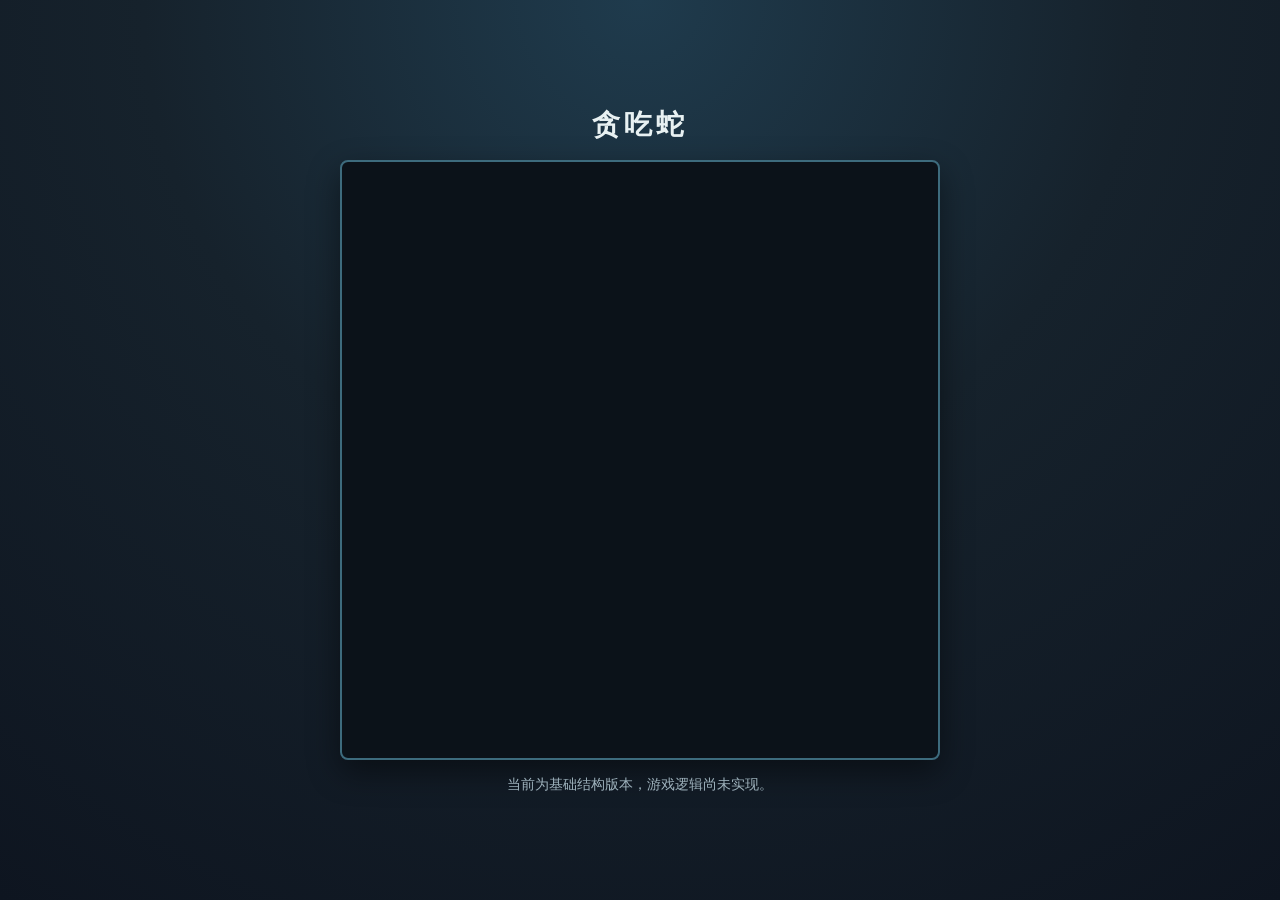
==== game/snake/index.html @ ef92a365 "添加贪吃蛇游戏基础结构" ====
<!DOCTYPE html>
<html lang="zh-CN">
<head>
  <meta charset="UTF-8">
  <meta name="viewport" content="width=device-width, initial-scale=1.0">
  <title>贪吃蛇</title>
  <link rel="stylesheet" href="style.css">
</head>
<body>
  <main class="game-wrapper">
    <h1 class="game-title">贪吃蛇</h1>
    <canvas id="game-canvas" width="600" height="600">
      你的浏览器不支持 Canvas，请更换现代浏览器后再试。
    </canvas>
    <p class="game-tip">当前为基础结构版本，游戏逻辑尚未实现。</p>
  </main>

  <script src="game.js" defer></script>
</body>
</html>
---- game/snake/style.css ----
/* ===== 基础重置 ===== */
* {
  margin: 0;
  padding: 0;
  box-sizing: border-box;
}

/* ===== 页面整体布局 ===== */
body {
  min-height: 100vh;
  display: flex;
  align-items: center;
  justify-content: center;
  padding: 24px;
  font-family: "Segoe UI", "Microsoft YaHei", Arial, sans-serif;
  color: #e8f1f2;
  background: radial-gradient(circle at 50% 0%, #1f3b4d 0%, #16222c 45%, #0e1520 100%);
}

/* ===== 游戏容器 ===== */
.game-wrapper {
  display: flex;
  flex-direction: column;
  align-items: center;
  gap: 16px;
}

.game-title {
  font-size: 28px;
  font-weight: 600;
  letter-spacing: 4px;
}

/* ===== Canvas 居中显示 ===== */
#game-canvas {
  display: block;
  margin: 0 auto;
  width: 100%;
  max-width: 600px;
  height: auto;
  aspect-ratio: 1 / 1;
  background-color: #0b1219;
  border: 2px solid #3d6b7d;
  border-radius: 8px;
  box-shadow: 0 12px 32px rgba(0, 0, 0, 0.45);
}

.game-tip {
  font-size: 14px;
  color: #9fb3bd;
}
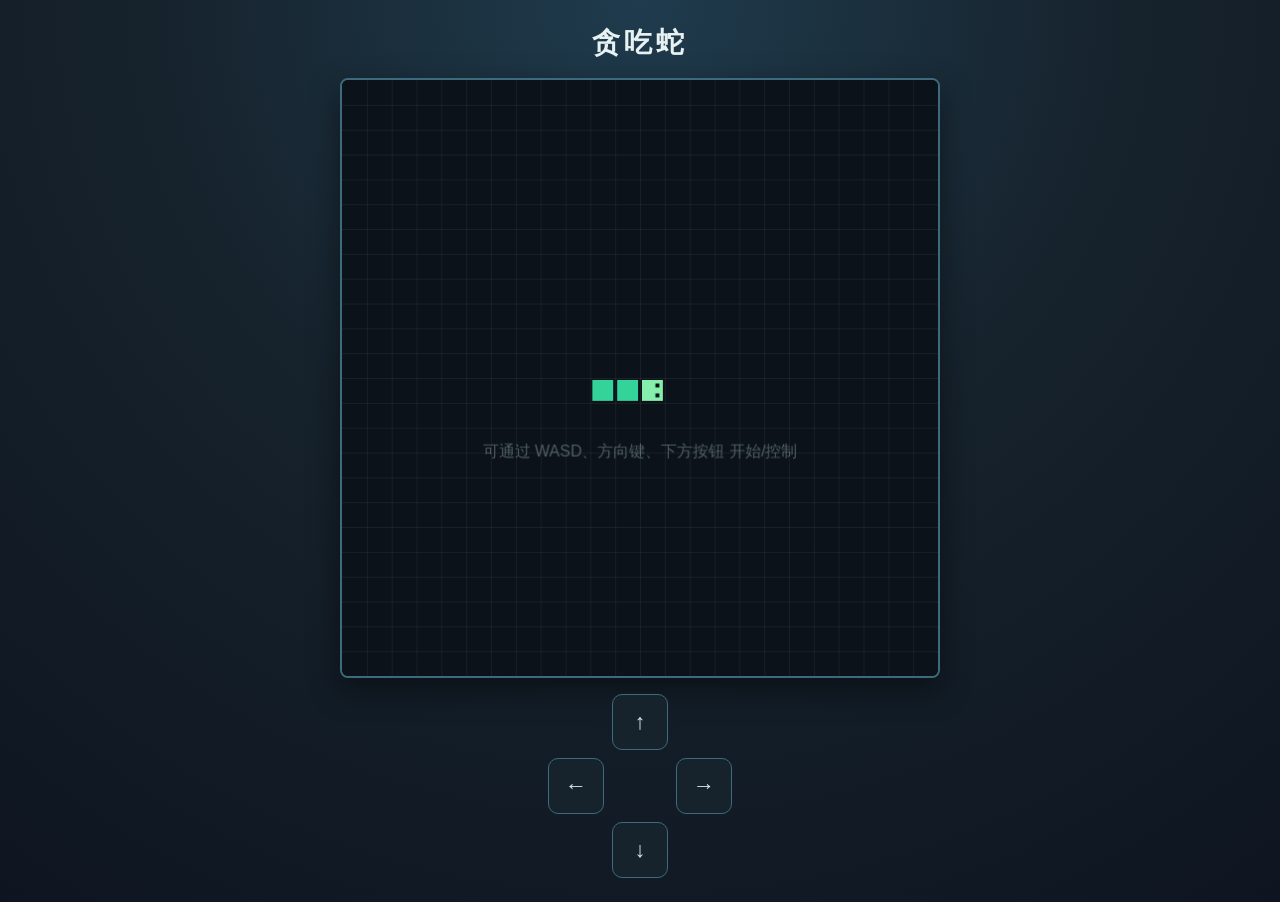
==== commit cd94e2f6: "实现贪吃蛇的移动" ====
--- a/game/snake/index.html
+++ b/game/snake/index.html
@@ -9,10 +9,17 @@
 <body>
   <main class="game-wrapper">
     <h1 class="game-title">贪吃蛇</h1>
-    <canvas id="game-canvas" width="600" height="600">
+    <canvas id="game-canvas" width="600" height="600" tabindex="0">
       你的浏览器不支持 Canvas，请更换现代浏览器后再试。
     </canvas>
-    <p class="game-tip">当前为基础结构版本，游戏逻辑尚未实现。</p>
+
+    <div class="controls" role="group" aria-label="方向控制">
+      <button type="button" class="control-btn control-btn--up" data-direction="up" aria-label="向上">↑</button>
+      <button type="button" class="control-btn control-btn--left" data-direction="left" aria-label="向左">←</button>
+      <button type="button" class="control-btn control-btn--down" data-direction="down" aria-label="向下">↓</button>
+      <button type="button" class="control-btn control-btn--right" data-direction="right" aria-label="向右">→</button>
+    </div>
+
   </main>
 
   <script src="game.js" defer></script>
--- a/game/snake/style.css
+++ b/game/snake/style.css
@@ -45,7 +45,60 @@
   box-shadow: 0 12px 32px rgba(0, 0, 0, 0.45);
 }
 
-.game-tip {
-  font-size: 14px;
-  color: #9fb3bd;
+/* ===== 屏幕方向按钮 ===== */
+.controls {
+  display: grid;
+  grid-template-areas:
+    ". up ."
+    "left . right"
+    ". down .";
+  gap: 8px;
+  justify-content: center;
 }
+
+.control-btn {
+  width: 56px;
+  height: 56px;
+  border: 1px solid #3d6b7d;
+  border-radius: 10px;
+  background-color: #16222c;
+  color: #cfe6ee;
+  font-family: inherit;
+  font-size: 22px;
+  line-height: 1;
+  cursor: pointer;
+  user-select: none;
+  -webkit-user-select: none;
+  transition: background-color 0.15s ease, border-color 0.15s ease, transform 0.05s ease;
+}
+
+.control-btn:hover {
+  background-color: #1f3b4d;
+  border-color: #4f8497;
+}
+
+.control-btn:active {
+  background-color: #2a4d60;
+  transform: translateY(1px);
+}
+
+.control-btn:focus-visible {
+  outline: 2px solid #86efac;
+  outline-offset: 2px;
+}
+
+.control-btn--up {
+  grid-area: up;
+}
+
+.control-btn--left {
+  grid-area: left;
+}
+
+.control-btn--down {
+  grid-area: down;
+}
+
+.control-btn--right {
+  grid-area: right;
+}
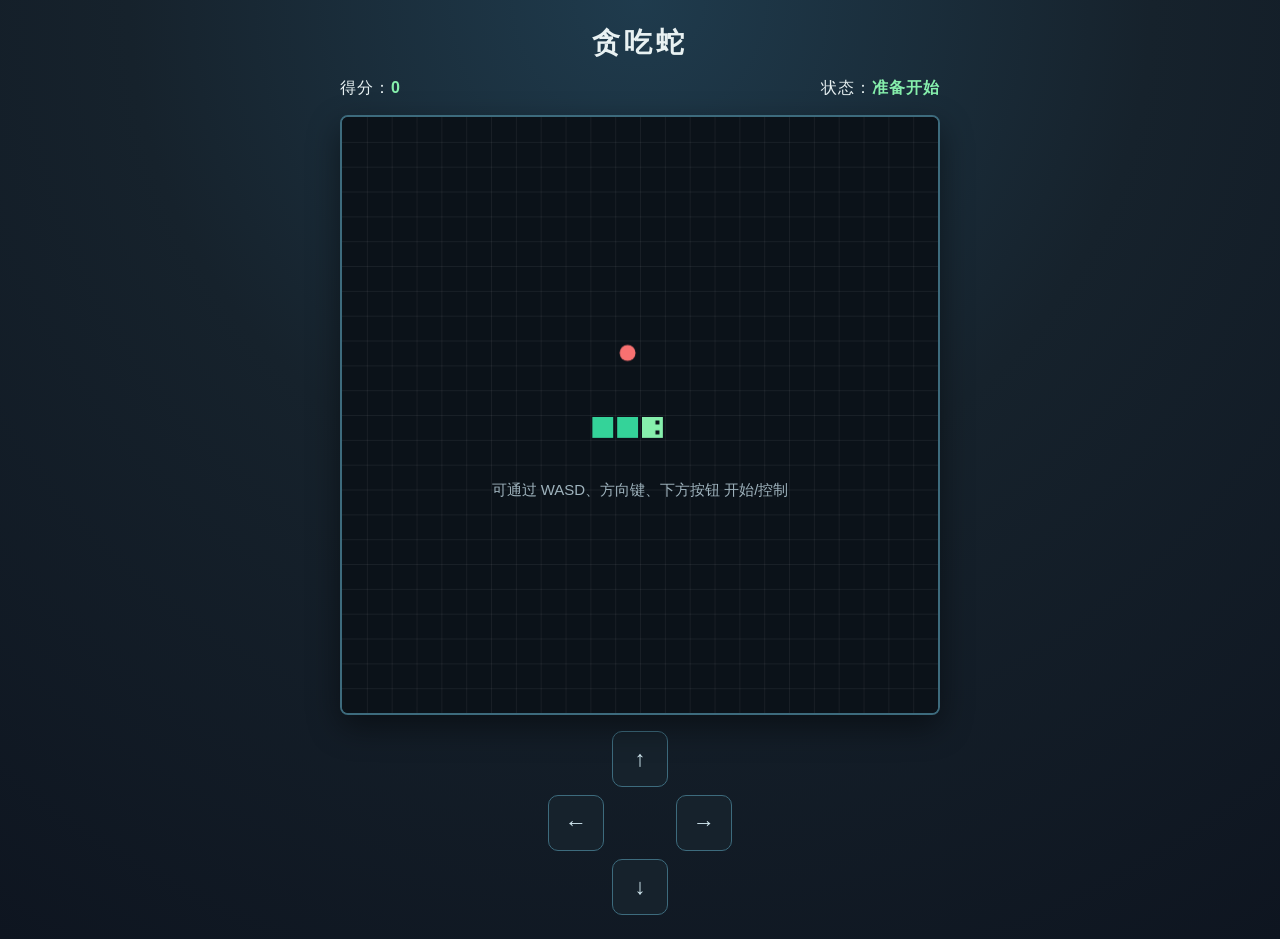
==== commit 9bd7a65c: "完成食物与得分系统的实现" ====
--- a/game/snake/index.html
+++ b/game/snake/index.html
@@ -9,9 +9,18 @@
 <body>
   <main class="game-wrapper">
     <h1 class="game-title">贪吃蛇</h1>
-    <canvas id="game-canvas" width="600" height="600" tabindex="0">
-      你的浏览器不支持 Canvas，请更换现代浏览器后再试。
-    </canvas>
+
+    <div class="hud">
+      <span class="hud-item">得分：<span class="hud-value" id="score-value">0</span></span>
+      <span class="hud-item">状态：<span class="hud-value" id="status-value">准备开始</span></span>
+    </div>
+
+    <div class="canvas-stage">
+      <canvas id="game-canvas" width="600" height="600" tabindex="0">
+        你的浏览器不支持 Canvas，请更换现代浏览器后再试。
+      </canvas>
+      <p class="game-hint" id="game-hint">可通过 WASD、方向键、下方按钮 开始/控制</p>
+    </div>
 
     <div class="controls" role="group" aria-label="方向控制">
       <button type="button" class="control-btn control-btn--up" data-direction="up" aria-label="向上">↑</button>
--- a/game/snake/style.css
+++ b/game/snake/style.css
@@ -19,6 +19,8 @@
 
 /* ===== 游戏容器 ===== */
 .game-wrapper {
+  width: 100%;
+  max-width: 600px;
   display: flex;
   flex-direction: column;
   align-items: center;
@@ -31,18 +33,66 @@
   letter-spacing: 4px;
 }
 
-/* ===== Canvas 居中显示 ===== */
+/* ===== 分数与状态（HTML UI） ===== */
+.hud {
+  width: 100%;
+  max-width: 600px;
+  display: flex;
+  align-items: center;
+  justify-content: space-between;
+  font-size: 16px;
+  letter-spacing: 1px;
+}
+
+.hud-value {
+  font-weight: 600;
+  color: #86efac;
+}
+
+/* ===== Canvas 与其上的 HTML 覆盖层 ===== */
+.canvas-stage {
+  position: relative;
+  width: 100%;
+  max-width: 600px;
+}
+
 #game-canvas {
   display: block;
-  margin: 0 auto;
   width: 100%;
-  max-width: 600px;
   height: auto;
   aspect-ratio: 1 / 1;
   background-color: #0b1219;
   border: 2px solid #3d6b7d;
   border-radius: 8px;
   box-shadow: 0 12px 32px rgba(0, 0, 0, 0.45);
+}
+
+/* ===== 操作提示（覆盖在 Canvas 内蛇的下方） ===== */
+.game-hint {
+  position: absolute;
+  left: 50%;
+  top: 62.5%;
+  transform: translate(-50%, -50%);
+  font-size: 15px;
+  color: #9fb3bd;
+  white-space: nowrap;
+  pointer-events: none;
+  animation: hint-pulse 1.6s ease-in-out infinite;
+}
+
+.game-hint.is-hidden {
+  display: none;
+}
+
+@keyframes hint-pulse {
+  0%,
+  100% {
+    opacity: 0.2;
+  }
+
+  50% {
+    opacity: 1;
+  }
 }
 
 /* ===== 屏幕方向按钮 ===== */
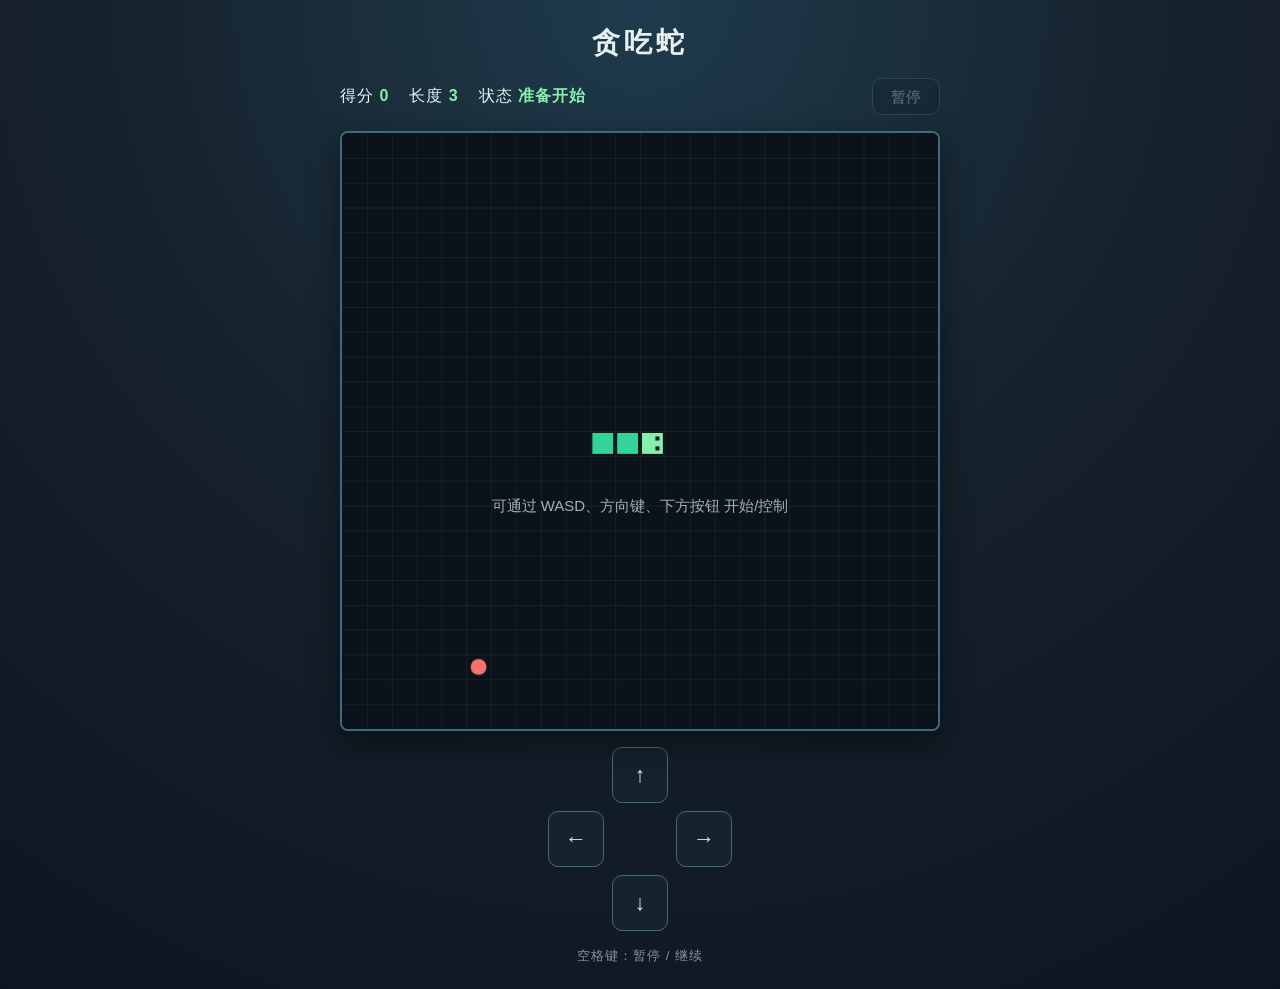
==== commit 13a35d28: "完善贪吃蛇游戏功能" ====
--- a/game/snake/index.html
+++ b/game/snake/index.html
@@ -11,8 +11,12 @@
     <h1 class="game-title">贪吃蛇</h1>
 
     <div class="hud">
-      <span class="hud-item">得分：<span class="hud-value" id="score-value">0</span></span>
-      <span class="hud-item">状态：<span class="hud-value" id="status-value">准备开始</span></span>
+      <div class="hud-stats">
+        <span class="hud-item">得分 <span class="hud-value" id="score-value">0</span></span>
+        <span class="hud-item">长度 <span class="hud-value" id="length-value">3</span></span>
+        <span class="hud-item">状态 <span class="hud-value" id="status-value">准备开始</span></span>
+      </div>
+      <button type="button" class="ui-btn ui-btn--ghost" id="pause-btn" disabled>暂停</button>
     </div>
 
     <div class="canvas-stage">
@@ -20,6 +24,27 @@
         你的浏览器不支持 Canvas，请更换现代浏览器后再试。
       </canvas>
       <p class="game-hint" id="game-hint">可通过 WASD、方向键、下方按钮 开始/控制</p>
+
+      <div class="overlay" id="pause-overlay" hidden>
+        <div class="overlay-card">
+          <h2 class="overlay-title">已暂停</h2>
+          <p class="overlay-text">点击按钮或者移动以继续游戏</p>
+          <div class="overlay-actions">
+            <button type="button" class="ui-btn ui-btn--primary" id="resume-btn">继续游戏</button>
+            <button type="button" class="ui-btn ui-btn--ghost" id="pause-restart-btn">重新开始</button>
+          </div>
+        </div>
+      </div>
+
+      <div class="overlay" id="gameover-overlay" hidden>
+        <div class="overlay-card">
+          <h2 class="overlay-title">游戏结束</h2>
+          <p class="overlay-text">最终分数：<span class="overlay-score" id="final-score-value">0</span></p>
+          <div class="overlay-actions">
+            <button type="button" class="ui-btn ui-btn--primary" id="gameover-restart-btn">重新开始</button>
+          </div>
+        </div>
+      </div>
     </div>
 
     <div class="controls" role="group" aria-label="方向控制">
@@ -29,6 +54,8 @@
       <button type="button" class="control-btn control-btn--right" data-direction="right" aria-label="向右">→</button>
     </div>
 
+    <p class="controls-tip">空格键：暂停 / 继续</p>
+
   </main>
 
   <script src="game.js" defer></script>
--- a/game/snake/style.css
+++ b/game/snake/style.css
@@ -40,6 +40,15 @@
   display: flex;
   align-items: center;
   justify-content: space-between;
+  gap: 12px;
+  flex-wrap: wrap;
+}
+
+.hud-stats {
+  display: flex;
+  align-items: center;
+  gap: 20px;
+  flex-wrap: wrap;
   font-size: 16px;
   letter-spacing: 1px;
 }
@@ -93,6 +102,113 @@
   50% {
     opacity: 1;
   }
+}
+
+/* ===== 暂停 / 结束遮罩卡片 ===== */
+.overlay {
+  position: absolute;
+  inset: 0;
+  display: flex;
+  align-items: center;
+  justify-content: center;
+  padding: 16px;
+  border-radius: 8px;
+  background-color: rgba(6, 12, 18, 0.72);
+}
+
+.overlay[hidden] {
+  display: none;
+}
+
+.overlay-card {
+  width: 100%;
+  max-width: 320px;
+  padding: 24px 22px;
+  text-align: center;
+  border: 1px solid #3d6b7d;
+  border-radius: 16px;
+  background: linear-gradient(180deg, #1a2a35 0%, #101a24 100%);
+  box-shadow: 0 18px 40px rgba(0, 0, 0, 0.55);
+}
+
+.overlay-title {
+  font-size: 22px;
+  font-weight: 600;
+  letter-spacing: 3px;
+}
+
+.overlay-text {
+  margin-top: 10px;
+  font-size: 14px;
+  line-height: 1.7;
+  color: #9fb3bd;
+}
+
+.overlay-score {
+  font-size: 22px;
+  font-weight: 700;
+  color: #86efac;
+}
+
+.overlay-actions {
+  display: flex;
+  justify-content: center;
+  gap: 10px;
+  flex-wrap: wrap;
+  margin-top: 20px;
+}
+
+/* ===== 通用按钮 ===== */
+.ui-btn {
+  padding: 10px 18px;
+  font-family: inherit;
+  font-size: 15px;
+  line-height: 1;
+  color: #cfe6ee;
+  border: 1px solid #3d6b7d;
+  border-radius: 10px;
+  background-color: #16222c;
+  cursor: pointer;
+  user-select: none;
+  -webkit-user-select: none;
+  transition: background-color 0.15s ease, border-color 0.15s ease,
+    color 0.15s ease, transform 0.05s ease, box-shadow 0.15s ease;
+}
+
+.ui-btn:hover:not(:disabled) {
+  background-color: #1f3b4d;
+  border-color: #4f8497;
+}
+
+.ui-btn:active:not(:disabled) {
+  transform: translateY(1px);
+}
+
+.ui-btn:focus-visible {
+  outline: 2px solid #86efac;
+  outline-offset: 2px;
+}
+
+.ui-btn:disabled {
+  opacity: 0.4;
+  cursor: not-allowed;
+}
+
+.ui-btn--primary {
+  font-weight: 600;
+  color: #06281d;
+  border-color: #34d399;
+  background-color: #34d399;
+  box-shadow: 0 6px 16px rgba(52, 211, 153, 0.25);
+}
+
+.ui-btn--primary:hover:not(:disabled) {
+  background-color: #6ee7b7;
+  border-color: #6ee7b7;
+}
+
+.ui-btn--ghost {
+  background-color: rgba(22, 34, 44, 0.9);
 }
 
 /* ===== 屏幕方向按钮 ===== */
@@ -137,6 +253,22 @@
   outline-offset: 2px;
 }
 
+.control-btn:disabled {
+  opacity: 0.4;
+  cursor: not-allowed;
+}
+
+.control-btn:disabled:hover {
+  background-color: #16222c;
+  border-color: #3d6b7d;
+}
+
+.controls-tip {
+  font-size: 13px;
+  letter-spacing: 1px;
+  color: #7f939d;
+}
+
 .control-btn--up {
   grid-area: up;
 }
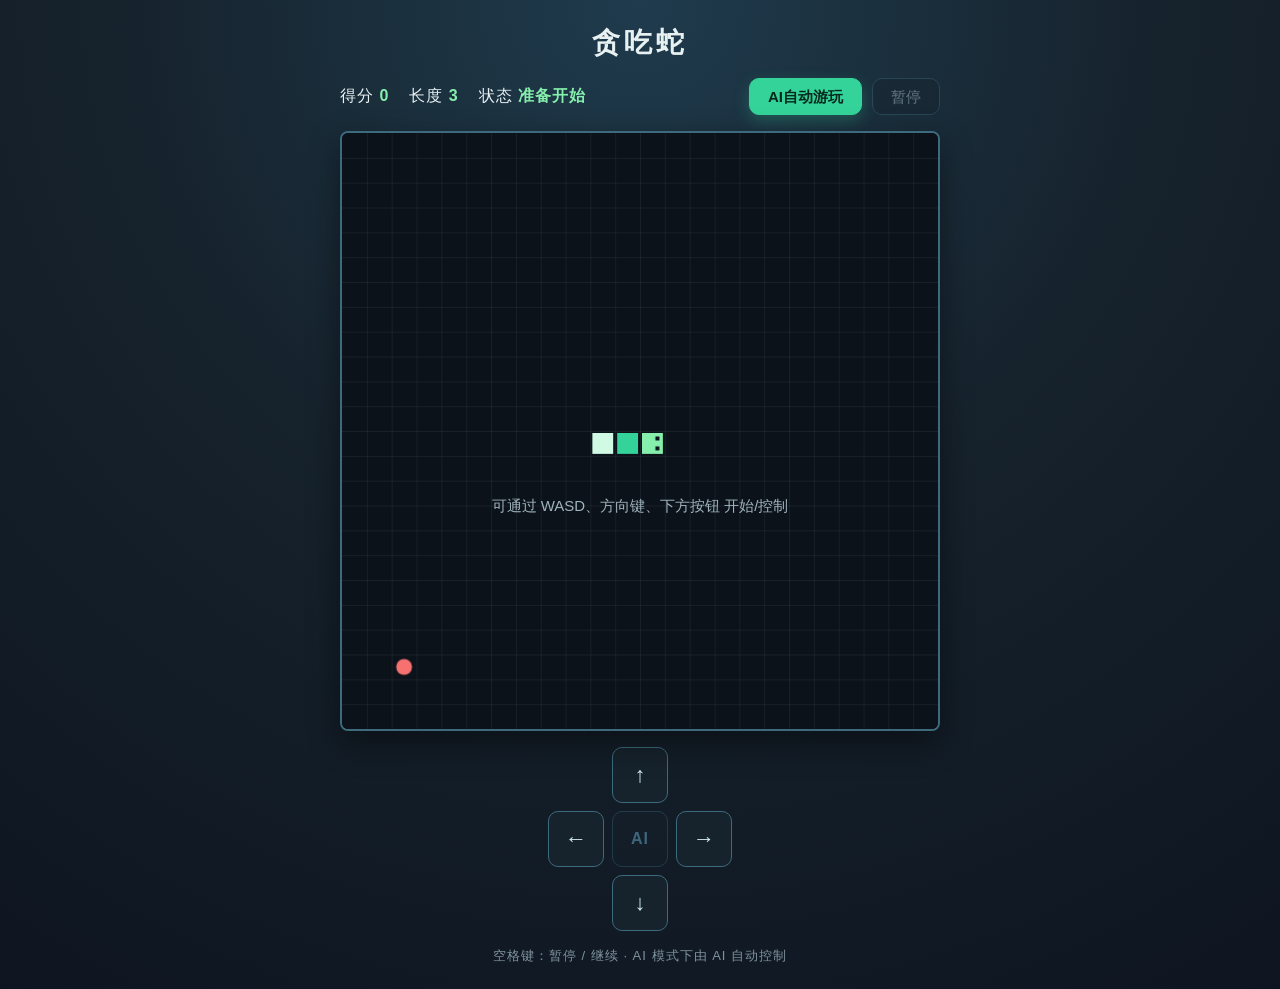
==== commit 036aa674: "实现贪吃蛇AI自动游玩并完善游戏体验" ====
--- a/game/snake/index.html
+++ b/game/snake/index.html
@@ -16,7 +16,26 @@
         <span class="hud-item">长度 <span class="hud-value" id="length-value">3</span></span>
         <span class="hud-item">状态 <span class="hud-value" id="status-value">准备开始</span></span>
       </div>
-      <button type="button" class="ui-btn ui-btn--ghost" id="pause-btn" disabled>暂停</button>
+      <div class="hud-actions">
+        <span class="ai-progress" id="ai-progress" hidden>AI 进度 0 / 15</span>
+        <div class="speed-control" id="speed-control" hidden>
+          <button type="button" class="ui-btn ui-btn--ghost" id="speed-btn" aria-pressed="false" aria-haspopup="true">加速 x1</button>
+          <div class="speed-popover" id="speed-popover">
+            <div class="speed-bubble" id="speed-bubble" role="group" aria-label="加速倍率">
+              <span class="speed-bubble-title">加速倍率</span>
+              <input type="range" class="speed-range" id="speed-range" min="1" max="10" step="1" value="1" aria-label="AI 加速倍率">
+              <div class="speed-range-ticks" aria-hidden="true">
+                <span class="speed-tick speed-tick--start">1</span>
+                <span class="speed-tick speed-tick--mid">5</span>
+                <span class="speed-tick speed-tick--end">10</span>
+              </div>
+              <span class="speed-bubble-value" id="speed-value">1x</span>
+            </div>
+          </div>
+        </div>
+        <button type="button" class="ui-btn ui-btn--primary" id="ai-start-btn">AI自动游玩</button>
+        <button type="button" class="ui-btn ui-btn--ghost" id="pause-btn" disabled>暂停</button>
+      </div>
     </div>
 
     <div class="canvas-stage">
@@ -45,19 +64,42 @@
           </div>
         </div>
       </div>
+
+      <div class="overlay" id="aiwin-overlay" hidden>
+        <div class="overlay-card">
+          <h2 class="overlay-title">AI 挑战成功</h2>
+          <p class="overlay-text">最终分数：<span class="overlay-score" id="aiwin-score">0</span></p>
+          <div class="overlay-actions">
+            <button type="button" class="ui-btn ui-btn--primary" id="ai-continue-btn">继续挑战</button>
+            <button type="button" class="ui-btn ui-btn--ghost" id="aiwin-restart-btn">重新开始</button>
+          </div>
+        </div>
+      </div>
+
+      <div class="overlay" id="aifail-overlay" hidden>
+        <div class="overlay-card">
+          <h2 class="overlay-title">AI 挑战失败</h2>
+          <p class="overlay-text">最终分数：<span class="overlay-score" id="aifail-score">0</span></p>
+          <div class="overlay-actions">
+            <button type="button" class="ui-btn ui-btn--primary" id="aifail-restart-btn">重新开始</button>
+          </div>
+        </div>
+      </div>
     </div>
 
     <div class="controls" role="group" aria-label="方向控制">
       <button type="button" class="control-btn control-btn--up" data-direction="up" aria-label="向上">↑</button>
       <button type="button" class="control-btn control-btn--left" data-direction="left" aria-label="向左">←</button>
+      <button type="button" class="control-btn control-btn--ai" id="ai-toggle-btn" aria-pressed="false" disabled>AI</button>
       <button type="button" class="control-btn control-btn--down" data-direction="down" aria-label="向下">↓</button>
       <button type="button" class="control-btn control-btn--right" data-direction="right" aria-label="向右">→</button>
     </div>
 
-    <p class="controls-tip">空格键：暂停 / 继续</p>
+    <p class="controls-tip">空格键：暂停 / 继续 · AI 模式下由 AI 自动控制</p>
 
   </main>
 
+  <script src="ai.js" defer></script>
   <script src="game.js" defer></script>
 </body>
 </html>
--- a/game/snake/style.css
+++ b/game/snake/style.css
@@ -51,6 +51,137 @@
   flex-wrap: wrap;
   font-size: 16px;
   letter-spacing: 1px;
+}
+
+.hud-actions {
+  display: flex;
+  align-items: center;
+  gap: 10px;
+  flex-wrap: wrap;
+}
+
+.ai-progress {
+  font-size: 14px;
+  letter-spacing: 1px;
+  color: #7dd3fc;
+}
+
+.ai-progress[hidden] {
+  display: none;
+}
+
+/* ===== AI 加速模式（按钮 + 悬停气泡） ===== */
+.speed-control {
+  position: relative;
+  display: inline-flex;
+}
+
+.speed-control[hidden] {
+  display: none;
+}
+
+/* 悬停桥接层：padding 覆盖按钮与气泡之间的空隙，
+   鼠标从按钮移向气泡时不会因为“什么都不悬停”而判定移出 */
+.speed-popover {
+  position: absolute;
+  left: 50%;
+  bottom: 100%;
+  z-index: 5;
+  padding-bottom: 12px;
+  opacity: 0;
+  visibility: hidden;
+  pointer-events: none;
+  transform: translateX(-50%);
+  /* 隐藏时延迟 0.3 秒，避免快速移动鼠标时气泡来不及操作就消失 */
+  transition: opacity 0.15s ease, visibility 0s linear 0.3s;
+}
+
+.speed-control:hover .speed-popover,
+.speed-control:focus-within .speed-popover {
+  opacity: 1;
+  visibility: visible;
+  pointer-events: auto;
+  transition: opacity 0.15s ease, visibility 0s linear 0s;
+}
+
+.speed-bubble {
+  display: flex;
+  flex-direction: column;
+  gap: 8px;
+  width: 180px;
+  padding: 12px;
+  font-size: 12px;
+  border: 1px solid #3d6b7d;
+  border-radius: 12px;
+  background: linear-gradient(180deg, #1a2a35 0%, #101a24 100%);
+  box-shadow: 0 14px 30px rgba(0, 0, 0, 0.5);
+  transform: translateY(6px);
+  transition: transform 0.15s ease;
+}
+
+.speed-control:hover .speed-bubble,
+.speed-control:focus-within .speed-bubble {
+  transform: translateY(0);
+}
+
+.speed-bubble-title {
+  letter-spacing: 1px;
+  color: #7f939d;
+}
+
+.speed-bubble-value {
+  font-size: 14px;
+  font-weight: 600;
+  color: #7dd3fc;
+  text-align: right;
+}
+
+.speed-range {
+  width: 100%;
+  height: 22px;
+  accent-color: #34d399;
+  cursor: pointer;
+}
+
+/* 倍率刻度：1 / 5 / 10 按线性比例对齐滑块位置 */
+.speed-range-ticks {
+  position: relative;
+  height: 12px;
+  margin-top: -6px;
+}
+
+.speed-tick {
+  position: absolute;
+  top: 0;
+  font-size: 11px;
+  line-height: 1;
+  color: #7f939d;
+}
+
+.speed-tick--start {
+  left: 0;
+}
+
+.speed-tick--mid {
+  left: 44.44%;
+  transform: translateX(-50%);
+}
+
+.speed-tick--end {
+  right: 0;
+}
+
+#speed-btn.is-active {
+  font-weight: 600;
+  color: #06281d;
+  border-color: #34d399;
+  background-color: #34d399;
+  box-shadow: 0 6px 16px rgba(52, 211, 153, 0.25);
+}
+
+#speed-btn.is-active:hover:not(:disabled) {
+  background-color: #6ee7b7;
+  border-color: #6ee7b7;
 }
 
 .hud-value {
@@ -216,7 +347,7 @@
   display: grid;
   grid-template-areas:
     ". up ."
-    "left . right"
+    "left ai right"
     ". down .";
   gap: 8px;
   justify-content: center;
@@ -281,6 +412,38 @@
   grid-area: down;
 }
 
+.control-btn--ai {
+  grid-area: ai;
+  font-size: 16px;
+  font-weight: 600;
+  letter-spacing: 1px;
+  color: #7dd3fc;
+  border-color: #3b6d85;
+}
+
+.control-btn--ai.is-active {
+  color: #06281d;
+  border-color: #34d399;
+  background-color: #34d399;
+  box-shadow: 0 6px 16px rgba(52, 211, 153, 0.28);
+}
+
+.control-btn--ai.is-active:hover {
+  background-color: #6ee7b7;
+  border-color: #6ee7b7;
+}
+
+/* 置灰时不被高亮样式覆盖 */
+.control-btn--ai:disabled,
+.control-btn--ai.is-active:disabled {
+  opacity: 0.4;
+  color: #7dd3fc;
+  border-color: #3d6b7d;
+  background-color: #16222c;
+  box-shadow: none;
+  cursor: not-allowed;
+}
+
 .control-btn--right {
   grid-area: right;
 }
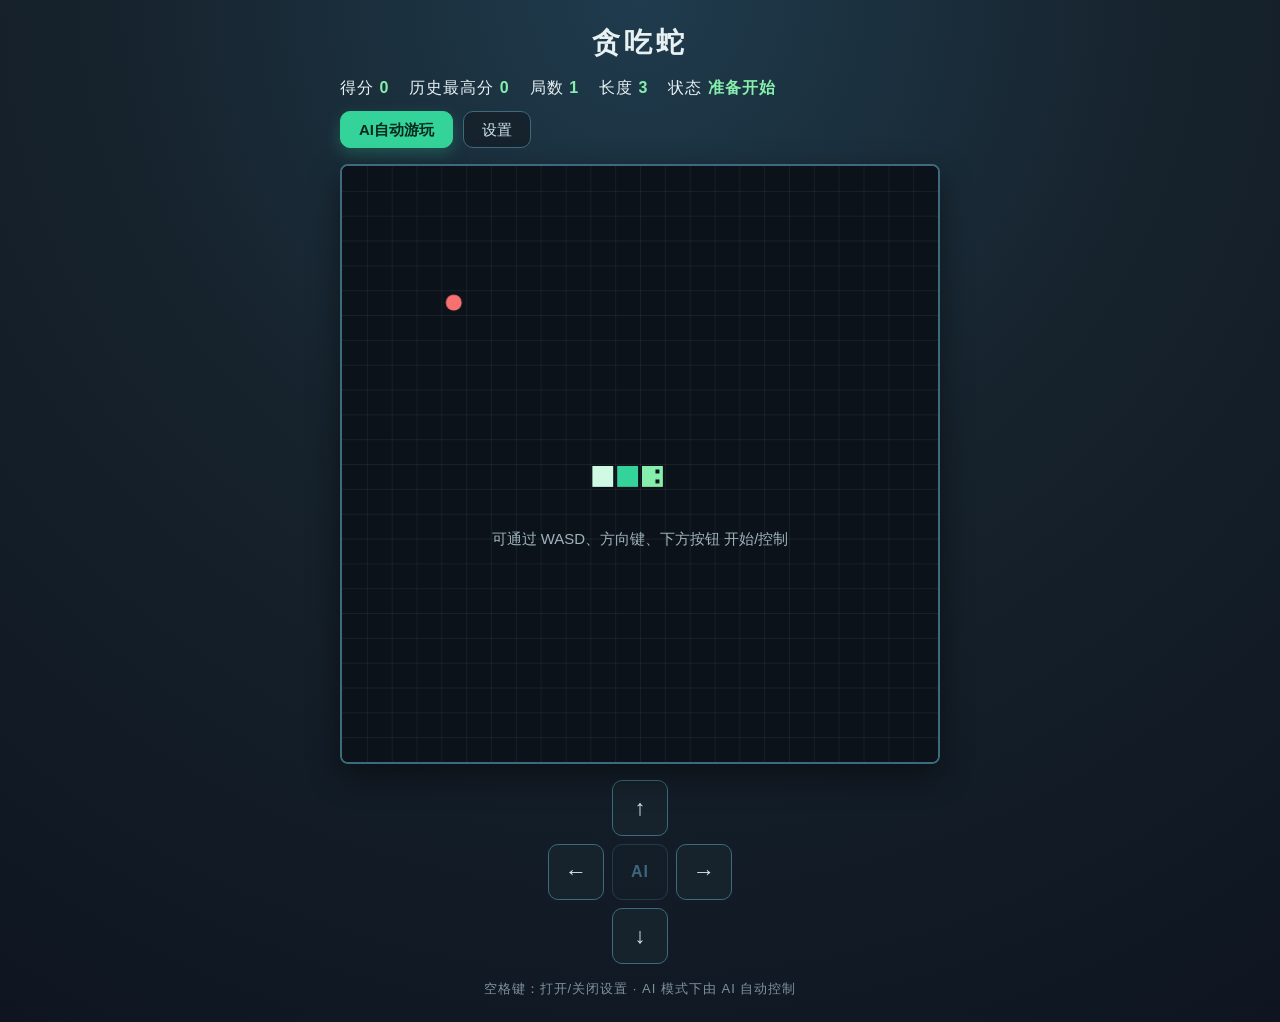
==== commit 70708ec7: "完成贪吃蛇游戏" ====
--- a/game/snake/index.html
+++ b/game/snake/index.html
@@ -3,8 +3,23 @@
 <head>
   <meta charset="UTF-8">
   <meta name="viewport" content="width=device-width, initial-scale=1.0">
+  <meta name="theme-color" content="#0b1219">
   <title>贪吃蛇</title>
   <link rel="stylesheet" href="style.css">
+  <script>
+    // 首屏防闪：在样式生效前先按 localStorage 里的主题设置 data-theme
+    (function () {
+      try {
+        var savedTheme = window.localStorage.getItem("snake.theme.v1");
+
+        if (savedTheme === "dark" || savedTheme === "light" || savedTheme === "pink") {
+          document.documentElement.setAttribute("data-theme", savedTheme);
+        }
+      } catch (error) {
+        // 读取失败时保持默认深色
+      }
+    })();
+  </script>
 </head>
 <body>
   <main class="game-wrapper">
@@ -13,28 +28,15 @@
     <div class="hud">
       <div class="hud-stats">
         <span class="hud-item">得分 <span class="hud-value" id="score-value">0</span></span>
+        <span class="hud-item">历史最高分 <span class="hud-value" id="highscore-value">0</span></span>
+        <span class="hud-item">局数 <span class="hud-value" id="round-value">1</span></span>
         <span class="hud-item">长度 <span class="hud-value" id="length-value">3</span></span>
         <span class="hud-item">状态 <span class="hud-value" id="status-value">准备开始</span></span>
       </div>
       <div class="hud-actions">
         <span class="ai-progress" id="ai-progress" hidden>AI 进度 0 / 15</span>
-        <div class="speed-control" id="speed-control" hidden>
-          <button type="button" class="ui-btn ui-btn--ghost" id="speed-btn" aria-pressed="false" aria-haspopup="true">加速 x1</button>
-          <div class="speed-popover" id="speed-popover">
-            <div class="speed-bubble" id="speed-bubble" role="group" aria-label="加速倍率">
-              <span class="speed-bubble-title">加速倍率</span>
-              <input type="range" class="speed-range" id="speed-range" min="1" max="10" step="1" value="1" aria-label="AI 加速倍率">
-              <div class="speed-range-ticks" aria-hidden="true">
-                <span class="speed-tick speed-tick--start">1</span>
-                <span class="speed-tick speed-tick--mid">5</span>
-                <span class="speed-tick speed-tick--end">10</span>
-              </div>
-              <span class="speed-bubble-value" id="speed-value">1x</span>
-            </div>
-          </div>
-        </div>
         <button type="button" class="ui-btn ui-btn--primary" id="ai-start-btn">AI自动游玩</button>
-        <button type="button" class="ui-btn ui-btn--ghost" id="pause-btn" disabled>暂停</button>
+        <button type="button" class="ui-btn ui-btn--ghost" id="settings-btn">设置</button>
       </div>
     </div>
 
@@ -43,17 +45,6 @@
         你的浏览器不支持 Canvas，请更换现代浏览器后再试。
       </canvas>
       <p class="game-hint" id="game-hint">可通过 WASD、方向键、下方按钮 开始/控制</p>
-
-      <div class="overlay" id="pause-overlay" hidden>
-        <div class="overlay-card">
-          <h2 class="overlay-title">已暂停</h2>
-          <p class="overlay-text">点击按钮或者移动以继续游戏</p>
-          <div class="overlay-actions">
-            <button type="button" class="ui-btn ui-btn--primary" id="resume-btn">继续游戏</button>
-            <button type="button" class="ui-btn ui-btn--ghost" id="pause-restart-btn">重新开始</button>
-          </div>
-        </div>
-      </div>
 
       <div class="overlay" id="gameover-overlay" hidden>
         <div class="overlay-card">
@@ -95,7 +86,119 @@
       <button type="button" class="control-btn control-btn--right" data-direction="right" aria-label="向右">→</button>
     </div>
 
-    <p class="controls-tip">空格键：暂停 / 继续 · AI 模式下由 AI 自动控制</p>
+    <p class="controls-tip">空格键：打开/关闭设置 · AI 模式下由 AI 自动控制</p>
+
+    <div class="panel" id="settings-panel" hidden>
+      <div class="panel-card">
+        <button type="button" class="panel-close" id="settings-close" aria-label="关闭设置">×</button>
+        <h2 class="panel-title">设置</h2>
+
+        <div class="panel-section panel-row">
+          <button type="button" class="ui-btn ui-btn--primary" id="settings-pause-btn" disabled>暂停</button>
+          <button type="button" class="ui-btn ui-btn--ghost" id="settings-restart-btn" disabled>重新开始</button>
+        </div>
+
+        <div class="panel-section speed-section" id="speed-section" hidden>
+          <div class="speed-row">
+            <span class="speed-label">加速模式</span>
+            <input type="checkbox" class="switch" id="speed-switch" role="switch" aria-label="加速模式开关">
+          </div>
+          <input type="range" class="speed-range" id="speed-range" min="1" max="10" step="1" value="1" aria-label="AI 加速倍率">
+          <div class="speed-range-ticks" aria-hidden="true">
+            <span class="speed-tick speed-tick--start">1</span>
+            <span class="speed-tick speed-tick--mid">5</span>
+            <span class="speed-tick speed-tick--end">10</span>
+          </div>
+          <span class="speed-value" id="speed-value">1x</span>
+        </div>
+
+        <div class="panel-section panel-row">
+          <button type="button" class="ui-btn ui-btn--ghost" id="settings-theme-btn">主题</button>
+          <button type="button" class="ui-btn ui-btn--ghost" id="settings-records-btn">多局战绩</button>
+        </div>
+      </div>
+    </div>
+
+    <div class="panel" id="records-panel" hidden>
+      <div class="panel-card panel-card--wide">
+        <button type="button" class="panel-close" id="records-close" aria-label="关闭战绩">×</button>
+        <h2 class="panel-title">多局战绩</h2>
+
+        <div class="record-best" id="best-record" hidden></div>
+        <div class="record-list" id="records-list"></div>
+
+        <div class="panel-actions">
+          <button type="button" class="ui-btn ui-btn--danger" id="records-reset-btn">重置</button>
+        </div>
+
+        <div class="confirm" id="reset-confirm" hidden>
+          <div class="confirm-card">
+            <p class="confirm-text">确定要清空所有历史战绩和最高分吗？此操作不可恢复</p>
+            <div class="confirm-actions">
+              <button type="button" class="ui-btn ui-btn--ghost" id="reset-cancel-btn">取消</button>
+              <button type="button" class="ui-btn ui-btn--danger" id="reset-confirm-btn">确认</button>
+            </div>
+          </div>
+        </div>
+      </div>
+    </div>
+
+    <div class="panel" id="theme-panel" hidden>
+      <div class="panel-card">
+        <button type="button" class="panel-close" id="theme-close" aria-label="关闭主题">×</button>
+        <h2 class="panel-title">主题</h2>
+
+        <div class="theme-list">
+          <button type="button" class="theme-option" data-theme-option="dark">
+            <span class="theme-preview theme-preview--dark" aria-hidden="true">
+              <span class="preview-snake">
+                <span class="preview-cell preview-cell--head"></span>
+                <span class="preview-cell preview-cell--body"></span>
+                <span class="preview-cell preview-cell--tail"></span>
+              </span>
+              <span class="preview-food"></span>
+              <span class="preview-path"></span>
+            </span>
+            <span class="theme-option-head">
+              <span class="theme-option-name">深色（默认）</span>
+              <span class="theme-option-state" hidden>使用中</span>
+            </span>
+          </button>
+
+          <button type="button" class="theme-option" data-theme-option="light">
+            <span class="theme-preview theme-preview--light" aria-hidden="true">
+              <span class="preview-snake">
+                <span class="preview-cell preview-cell--head"></span>
+                <span class="preview-cell preview-cell--body"></span>
+                <span class="preview-cell preview-cell--tail"></span>
+              </span>
+              <span class="preview-food"></span>
+              <span class="preview-path"></span>
+            </span>
+            <span class="theme-option-head">
+              <span class="theme-option-name">浅色</span>
+              <span class="theme-option-state" hidden>使用中</span>
+            </span>
+          </button>
+
+          <button type="button" class="theme-option" data-theme-option="pink">
+            <span class="theme-preview theme-preview--pink" aria-hidden="true">
+              <span class="preview-snake">
+                <span class="preview-cell preview-cell--head"></span>
+                <span class="preview-cell preview-cell--body"></span>
+                <span class="preview-cell preview-cell--tail"></span>
+              </span>
+              <span class="preview-food"></span>
+              <span class="preview-path"></span>
+            </span>
+            <span class="theme-option-head">
+              <span class="theme-option-name">粉色</span>
+              <span class="theme-option-state" hidden>使用中</span>
+            </span>
+          </button>
+        </div>
+      </div>
+    </div>
 
   </main>
 
--- a/game/snake/style.css
+++ b/game/snake/style.css
@@ -5,6 +5,154 @@
   box-sizing: border-box;
 }
 
+/* ===== 主题变量（深色为默认，未执行脚本时也保持深色） ===== */
+:root {
+  color-scheme: dark;
+
+  --page-bg-1: #1f3b4d;
+  --page-bg-2: #16222c;
+  --page-bg-3: #0e1520;
+  --panel-bg-1: #1a2a35;
+  --panel-bg-2: #101a24;
+  --scrim-overlay: rgba(6, 12, 18, 0.72);
+  --scrim-panel: rgba(4, 10, 16, 0.72);
+  --scrim-confirm: rgba(4, 10, 16, 0.7);
+  --shadow-card: rgba(0, 0, 0, 0.45);
+  --shadow-overlay: rgba(0, 0, 0, 0.55);
+  --shadow-panel: rgba(0, 0, 0, 0.6);
+
+  --surface: #16222c;
+  --surface-hover: #1f3b4d;
+  --surface-strong: #2a4d60;
+  --surface-ghost: rgba(22, 34, 44, 0.9);
+  --border: #3d6b7d;
+  --border-strong: #4f8497;
+  --text: #e8f1f2;
+  --text-strong: #cfe6ee;
+  --text-muted: #9fb3bd;
+  --text-dim: #7f939d;
+  --divider: #2c4a5a;
+  --row-bg: rgba(11, 18, 25, 0.6);
+  --row-border: #2f4c5c;
+
+  --accent: #34d399;
+  --accent-hover: #6ee7b7;
+  --accent-soft: #86efac;
+  --accent-contrast: #06281d;
+  --accent-shadow: rgba(52, 211, 153, 0.25);
+  --accent-shadow-strong: rgba(52, 211, 153, 0.28);
+  --accent-soft-bg: rgba(52, 211, 153, 0.08);
+  --info: #7dd3fc;
+  --ai-border: #3b6d85;
+
+  --danger-bg: #40201f;
+  --danger-border: #7f3b3b;
+  --danger-text: #fee2e2;
+  --danger-hover-bg: #5a2b2a;
+  --danger-hover-border: #9b4a48;
+  --result-failure: #fca5a5;
+
+  --canvas-bg: #0b1219;
+}
+
+[data-theme="light"] {
+  color-scheme: light;
+
+  --page-bg-1: #eef3f8;
+  --page-bg-2: #e2e9f0;
+  --page-bg-3: #dbe4ec;
+  --panel-bg-1: #ffffff;
+  --panel-bg-2: #f4f7fa;
+  --scrim-overlay: rgba(15, 23, 42, 0.38);
+  --scrim-panel: rgba(15, 23, 42, 0.38);
+  --scrim-confirm: rgba(15, 23, 42, 0.35);
+  --shadow-card: rgba(15, 23, 42, 0.14);
+  --shadow-overlay: rgba(15, 23, 42, 0.16);
+  --shadow-panel: rgba(15, 23, 42, 0.18);
+
+  --surface: #f1f5f9;
+  --surface-hover: #e2e8f0;
+  --surface-strong: #cbd5e1;
+  --surface-ghost: rgba(241, 245, 249, 0.95);
+  --border: #c3d0dc;
+  --border-strong: #9db2c4;
+  --text: #1e2b3a;
+  --text-strong: #24384a;
+  --text-muted: #5b6b7c;
+  --text-dim: #8093a3;
+  --divider: #d8e2ec;
+  --row-bg: #ffffff;
+  --row-border: #d8e2ec;
+
+  --accent: #0f9d76;
+  --accent-hover: #34d399;
+  --accent-soft: #047857;
+  --accent-contrast: #f8fafc;
+  --accent-shadow: rgba(15, 157, 118, 0.2);
+  --accent-shadow-strong: rgba(15, 157, 118, 0.22);
+  --accent-soft-bg: rgba(15, 157, 118, 0.08);
+  --info: #0284c7;
+  --ai-border: #9db2c4;
+
+  --danger-bg: #fee2e2;
+  --danger-border: #f0a3a3;
+  --danger-text: #7f1d1d;
+  --danger-hover-bg: #fecaca;
+  --danger-hover-border: #e08a8a;
+  --result-failure: #b91c1c;
+
+  --canvas-bg: #f7fafc;
+}
+
+[data-theme="pink"] {
+  color-scheme: light;
+
+  --page-bg-1: #fdf2f8;
+  --page-bg-2: #fbe7f1;
+  --page-bg-3: #f7dbe8;
+  --panel-bg-1: #ffffff;
+  --panel-bg-2: #fdf2f8;
+  --scrim-overlay: rgba(112, 26, 63, 0.32);
+  --scrim-panel: rgba(112, 26, 63, 0.32);
+  --scrim-confirm: rgba(112, 26, 63, 0.3);
+  --shadow-card: rgba(112, 26, 63, 0.16);
+  --shadow-overlay: rgba(112, 26, 63, 0.18);
+  --shadow-panel: rgba(112, 26, 63, 0.2);
+
+  --surface: #fce7f3;
+  --surface-hover: #fbcfe8;
+  --surface-strong: #f9a8d4;
+  --surface-ghost: rgba(252, 231, 243, 0.95);
+  --border: #e7b8d0;
+  --border-strong: #d69bba;
+  --text: #4a1d33;
+  --text-strong: #5b2440;
+  --text-muted: #8a5b72;
+  --text-dim: #a97e92;
+  --divider: #f0cfe0;
+  --row-bg: #fffafc;
+  --row-border: #f0cfe0;
+
+  --accent: #db2777;
+  --accent-hover: #f472b6;
+  --accent-soft: #9d174d;
+  --accent-contrast: #fff1f7;
+  --accent-shadow: rgba(219, 39, 119, 0.2);
+  --accent-shadow-strong: rgba(219, 39, 119, 0.22);
+  --accent-soft-bg: rgba(219, 39, 119, 0.08);
+  --info: #a21caf;
+  --ai-border: #d69bba;
+
+  --danger-bg: #ffe4e6;
+  --danger-border: #f3b0c6;
+  --danger-text: #831843;
+  --danger-hover-bg: #fecdd3;
+  --danger-hover-border: #e59ab4;
+  --result-failure: #9d174d;
+
+  --canvas-bg: #fff5fa;
+}
+
 /* ===== 页面整体布局 ===== */
 body {
   min-height: 100vh;
@@ -13,8 +161,9 @@
   justify-content: center;
   padding: 24px;
   font-family: "Segoe UI", "Microsoft YaHei", Arial, sans-serif;
-  color: #e8f1f2;
-  background: radial-gradient(circle at 50% 0%, #1f3b4d 0%, #16222c 45%, #0e1520 100%);
+  color: var(--text);
+  background: radial-gradient(circle at 50% 0%,
+    var(--page-bg-1) 0%, var(--page-bg-2) 45%, var(--page-bg-3) 100%);
 }
 
 /* ===== 游戏容器 ===== */
@@ -63,83 +212,85 @@
 .ai-progress {
   font-size: 14px;
   letter-spacing: 1px;
-  color: #7dd3fc;
+  color: var(--info);
 }
 
 .ai-progress[hidden] {
   display: none;
 }
 
-/* ===== AI 加速模式（按钮 + 悬停气泡） ===== */
-.speed-control {
-  position: relative;
-  display: inline-flex;
-}
-
-.speed-control[hidden] {
-  display: none;
-}
-
-/* 悬停桥接层：padding 覆盖按钮与气泡之间的空隙，
-   鼠标从按钮移向气泡时不会因为“什么都不悬停”而判定移出 */
-.speed-popover {
-  position: absolute;
-  left: 50%;
-  bottom: 100%;
-  z-index: 5;
-  padding-bottom: 12px;
-  opacity: 0;
-  visibility: hidden;
-  pointer-events: none;
-  transform: translateX(-50%);
-  /* 隐藏时延迟 0.3 秒，避免快速移动鼠标时气泡来不及操作就消失 */
-  transition: opacity 0.15s ease, visibility 0s linear 0.3s;
-}
-
-.speed-control:hover .speed-popover,
-.speed-control:focus-within .speed-popover {
-  opacity: 1;
-  visibility: visible;
-  pointer-events: auto;
-  transition: opacity 0.15s ease, visibility 0s linear 0s;
-}
-
-.speed-bubble {
-  display: flex;
-  flex-direction: column;
-  gap: 8px;
-  width: 180px;
-  padding: 12px;
-  font-size: 12px;
-  border: 1px solid #3d6b7d;
-  border-radius: 12px;
-  background: linear-gradient(180deg, #1a2a35 0%, #101a24 100%);
-  box-shadow: 0 14px 30px rgba(0, 0, 0, 0.5);
-  transform: translateY(6px);
-  transition: transform 0.15s ease;
-}
-
-.speed-control:hover .speed-bubble,
-.speed-control:focus-within .speed-bubble {
-  transform: translateY(0);
-}
-
-.speed-bubble-title {
+/* ===== AI 加速模式（设置面板内的平铺控件） ===== */
+.speed-section {
+  gap: 6px;
+}
+
+.speed-row {
+  display: flex;
+  align-items: center;
+  justify-content: space-between;
+  gap: 10px;
+}
+
+.speed-label {
+  font-size: 14px;
   letter-spacing: 1px;
-  color: #7f939d;
-}
-
-.speed-bubble-value {
+  color: var(--text-muted);
+}
+
+.speed-value {
   font-size: 14px;
   font-weight: 600;
-  color: #7dd3fc;
+  color: var(--info);
   text-align: right;
+}
+
+/* 加速模式拨动开关 */
+.switch {
+  position: relative;
+  flex-shrink: 0;
+  width: 48px;
+  height: 26px;
+  margin: 0;
+  border: 1px solid var(--border);
+  border-radius: 999px;
+  background-color: var(--surface);
+  cursor: pointer;
+  appearance: none;
+  -webkit-appearance: none;
+  transition: background-color 0.15s ease, border-color 0.15s ease;
+}
+
+.switch::after {
+  content: "";
+  position: absolute;
+  top: 2px;
+  left: 2px;
+  width: 20px;
+  height: 20px;
+  border-radius: 50%;
+  background-color: var(--text-strong);
+  transition: transform 0.15s ease, background-color 0.15s ease;
+}
+
+.switch:checked {
+  border-color: var(--accent);
+  background-color: var(--accent);
+}
+
+.switch:checked::after {
+  background-color: var(--accent-contrast);
+  transform: translateX(22px);
+}
+
+.switch:focus-visible {
+  outline: 2px solid var(--accent-soft);
+  outline-offset: 2px;
 }
 
 .speed-range {
   width: 100%;
   height: 22px;
-  accent-color: #34d399;
+  accent-color: var(--accent);
   cursor: pointer;
 }
 
@@ -155,7 +306,7 @@
   top: 0;
   font-size: 11px;
   line-height: 1;
-  color: #7f939d;
+  color: var(--text-dim);
 }
 
 .speed-tick--start {
@@ -171,22 +322,9 @@
   right: 0;
 }
 
-#speed-btn.is-active {
-  font-weight: 600;
-  color: #06281d;
-  border-color: #34d399;
-  background-color: #34d399;
-  box-shadow: 0 6px 16px rgba(52, 211, 153, 0.25);
-}
-
-#speed-btn.is-active:hover:not(:disabled) {
-  background-color: #6ee7b7;
-  border-color: #6ee7b7;
-}
-
 .hud-value {
   font-weight: 600;
-  color: #86efac;
+  color: var(--accent-soft);
 }
 
 /* ===== Canvas 与其上的 HTML 覆盖层 ===== */
@@ -201,10 +339,10 @@
   width: 100%;
   height: auto;
   aspect-ratio: 1 / 1;
-  background-color: #0b1219;
-  border: 2px solid #3d6b7d;
+  background-color: var(--canvas-bg);
+  border: 2px solid var(--border);
   border-radius: 8px;
-  box-shadow: 0 12px 32px rgba(0, 0, 0, 0.45);
+  box-shadow: 0 12px 32px var(--shadow-card);
 }
 
 /* ===== 操作提示（覆盖在 Canvas 内蛇的下方） ===== */
@@ -214,7 +352,7 @@
   top: 62.5%;
   transform: translate(-50%, -50%);
   font-size: 15px;
-  color: #9fb3bd;
+  color: var(--text-muted);
   white-space: nowrap;
   pointer-events: none;
   animation: hint-pulse 1.6s ease-in-out infinite;
@@ -244,7 +382,7 @@
   justify-content: center;
   padding: 16px;
   border-radius: 8px;
-  background-color: rgba(6, 12, 18, 0.72);
+  background-color: var(--scrim-overlay);
 }
 
 .overlay[hidden] {
@@ -256,10 +394,10 @@
   max-width: 320px;
   padding: 24px 22px;
   text-align: center;
-  border: 1px solid #3d6b7d;
+  border: 1px solid var(--border);
   border-radius: 16px;
-  background: linear-gradient(180deg, #1a2a35 0%, #101a24 100%);
-  box-shadow: 0 18px 40px rgba(0, 0, 0, 0.55);
+  background: linear-gradient(180deg, var(--panel-bg-1) 0%, var(--panel-bg-2) 100%);
+  box-shadow: 0 18px 40px var(--shadow-overlay);
 }
 
 .overlay-title {
@@ -272,13 +410,13 @@
   margin-top: 10px;
   font-size: 14px;
   line-height: 1.7;
-  color: #9fb3bd;
+  color: var(--text-muted);
 }
 
 .overlay-score {
   font-size: 22px;
   font-weight: 700;
-  color: #86efac;
+  color: var(--accent-soft);
 }
 
 .overlay-actions {
@@ -295,10 +433,10 @@
   font-family: inherit;
   font-size: 15px;
   line-height: 1;
-  color: #cfe6ee;
-  border: 1px solid #3d6b7d;
+  color: var(--text-strong);
+  border: 1px solid var(--border);
   border-radius: 10px;
-  background-color: #16222c;
+  background-color: var(--surface);
   cursor: pointer;
   user-select: none;
   -webkit-user-select: none;
@@ -307,8 +445,9 @@
 }
 
 .ui-btn:hover:not(:disabled) {
-  background-color: #1f3b4d;
-  border-color: #4f8497;
+  background-color: var(--surface-hover);
+  border-color: var(--border-strong);
+  transform: translateY(-1px);
 }
 
 .ui-btn:active:not(:disabled) {
@@ -316,7 +455,7 @@
 }
 
 .ui-btn:focus-visible {
-  outline: 2px solid #86efac;
+  outline: 2px solid var(--accent-soft);
   outline-offset: 2px;
 }
 
@@ -327,19 +466,19 @@
 
 .ui-btn--primary {
   font-weight: 600;
-  color: #06281d;
-  border-color: #34d399;
-  background-color: #34d399;
-  box-shadow: 0 6px 16px rgba(52, 211, 153, 0.25);
+  color: var(--accent-contrast);
+  border-color: var(--accent);
+  background-color: var(--accent);
+  box-shadow: 0 6px 16px var(--accent-shadow);
 }
 
 .ui-btn--primary:hover:not(:disabled) {
-  background-color: #6ee7b7;
-  border-color: #6ee7b7;
+  background-color: var(--accent-hover);
+  border-color: var(--accent-hover);
 }
 
 .ui-btn--ghost {
-  background-color: rgba(22, 34, 44, 0.9);
+  background-color: var(--surface-ghost);
 }
 
 /* ===== 屏幕方向按钮 ===== */
@@ -356,10 +495,10 @@
 .control-btn {
   width: 56px;
   height: 56px;
-  border: 1px solid #3d6b7d;
+  border: 1px solid var(--border);
   border-radius: 10px;
-  background-color: #16222c;
-  color: #cfe6ee;
+  background-color: var(--surface);
+  color: var(--text-strong);
   font-family: inherit;
   font-size: 22px;
   line-height: 1;
@@ -370,17 +509,17 @@
 }
 
 .control-btn:hover {
-  background-color: #1f3b4d;
-  border-color: #4f8497;
+  background-color: var(--surface-hover);
+  border-color: var(--border-strong);
 }
 
 .control-btn:active {
-  background-color: #2a4d60;
+  background-color: var(--surface-strong);
   transform: translateY(1px);
 }
 
 .control-btn:focus-visible {
-  outline: 2px solid #86efac;
+  outline: 2px solid var(--accent-soft);
   outline-offset: 2px;
 }
 
@@ -390,14 +529,240 @@
 }
 
 .control-btn:disabled:hover {
-  background-color: #16222c;
-  border-color: #3d6b7d;
+  background-color: var(--surface);
+  border-color: var(--border);
 }
 
 .controls-tip {
   font-size: 13px;
   letter-spacing: 1px;
-  color: #7f939d;
+  color: var(--text-dim);
+}
+
+/* ===== 设置 / 战绩面板 ===== */
+.panel {
+  position: fixed;
+  inset: 0;
+  z-index: 20;
+  display: flex;
+  align-items: center;
+  justify-content: center;
+  padding: 20px;
+  background-color: var(--scrim-panel);
+}
+
+.panel[hidden] {
+  display: none;
+}
+
+.panel-card {
+  position: relative;
+  width: 100%;
+  max-width: 340px;
+  max-height: 86vh;
+  overflow-y: auto;
+  padding: 22px 20px;
+  border: 1px solid var(--border);
+  border-radius: 16px;
+  background: linear-gradient(180deg, var(--panel-bg-1) 0%, var(--panel-bg-2) 100%);
+  box-shadow: 0 22px 50px var(--shadow-panel);
+}
+
+.panel-card--wide {
+  max-width: 460px;
+}
+
+.panel-close {
+  position: absolute;
+  top: 14px;
+  right: 14px;
+  width: 32px;
+  height: 32px;
+  font-family: inherit;
+  font-size: 18px;
+  line-height: 1;
+  color: var(--text-strong);
+  border: 1px solid var(--border);
+  border-radius: 8px;
+  background-color: var(--surface);
+  cursor: pointer;
+  transition: background-color 0.15s ease, border-color 0.15s ease;
+}
+
+.panel-close:hover {
+  background-color: var(--surface-hover);
+  border-color: var(--border-strong);
+}
+
+.panel-close:focus-visible {
+  outline: 2px solid var(--accent-soft);
+  outline-offset: 2px;
+}
+
+.panel-title {
+  margin-bottom: 16px;
+  font-size: 20px;
+  font-weight: 600;
+  letter-spacing: 2px;
+}
+
+.panel-section {
+  display: flex;
+  flex-direction: column;
+  gap: 10px;
+  margin-bottom: 16px;
+}
+
+.panel-section:last-of-type {
+  margin-bottom: 0;
+}
+
+.panel-row {
+  flex-direction: row;
+  align-items: center;
+  gap: 10px;
+}
+
+.panel-row .ui-btn {
+  flex: 1;
+}
+
+.panel-section[hidden] {
+  display: none;
+}
+
+.panel-actions {
+  display: flex;
+  justify-content: flex-end;
+  margin-top: 18px;
+}
+
+.ui-btn--danger {
+  color: var(--danger-text);
+  border-color: var(--danger-border);
+  background-color: var(--danger-bg);
+}
+
+.ui-btn--danger:hover:not(:disabled) {
+  background-color: var(--danger-hover-bg);
+  border-color: var(--danger-hover-border);
+}
+
+/* ===== 战绩列表 ===== */
+.record-best {
+  margin-bottom: 14px;
+  padding-bottom: 14px;
+  border-bottom: 1px dashed var(--divider);
+}
+
+.record-best[hidden] {
+  display: none;
+}
+
+.record-list {
+  display: flex;
+  flex-direction: column;
+  gap: 8px;
+}
+
+.record-row {
+  display: flex;
+  align-items: center;
+  justify-content: space-between;
+  gap: 10px;
+  padding: 10px 12px;
+  font-size: 13px;
+  border: 1px solid var(--row-border);
+  border-radius: 10px;
+  background-color: var(--row-bg);
+}
+
+.record-row--best {
+  border-color: var(--accent);
+  background-color: var(--accent-soft-bg);
+}
+
+.record-main {
+  display: flex;
+  flex-direction: column;
+  gap: 4px;
+  min-width: 0;
+}
+
+.record-title {
+  font-size: 14px;
+  font-weight: 600;
+  color: var(--text);
+}
+
+.record-meta {
+  color: var(--text-muted);
+}
+
+.record-result {
+  flex-shrink: 0;
+  font-size: 13px;
+  font-weight: 600;
+  white-space: nowrap;
+}
+
+.record-result--success {
+  color: var(--accent-soft);
+}
+
+.record-result--failure {
+  color: var(--result-failure);
+}
+
+.record-result--neutral {
+  color: var(--text-muted);
+}
+
+.record-empty {
+  padding: 20px 0;
+  font-size: 14px;
+  text-align: center;
+  color: var(--text-dim);
+}
+
+/* ===== 重置确认弹窗 ===== */
+.confirm {
+  position: fixed;
+  inset: 0;
+  z-index: 30;
+  display: flex;
+  align-items: center;
+  justify-content: center;
+  padding: 20px;
+  background-color: var(--scrim-confirm);
+}
+
+.confirm[hidden] {
+  display: none;
+}
+
+.confirm-card {
+  width: 100%;
+  max-width: 320px;
+  padding: 20px;
+  text-align: center;
+  border: 1px solid var(--border);
+  border-radius: 14px;
+  background: linear-gradient(180deg, var(--panel-bg-1) 0%, var(--panel-bg-2) 100%);
+  box-shadow: 0 18px 40px var(--shadow-overlay);
+}
+
+.confirm-text {
+  margin-bottom: 18px;
+  font-size: 14px;
+  line-height: 1.7;
+  color: var(--text-strong);
+}
+
+.confirm-actions {
+  display: flex;
+  justify-content: center;
+  gap: 10px;
 }
 
 .control-btn--up {
@@ -417,29 +782,29 @@
   font-size: 16px;
   font-weight: 600;
   letter-spacing: 1px;
-  color: #7dd3fc;
-  border-color: #3b6d85;
+  color: var(--info);
+  border-color: var(--ai-border);
 }
 
 .control-btn--ai.is-active {
-  color: #06281d;
-  border-color: #34d399;
-  background-color: #34d399;
-  box-shadow: 0 6px 16px rgba(52, 211, 153, 0.28);
+  color: var(--accent-contrast);
+  border-color: var(--accent);
+  background-color: var(--accent);
+  box-shadow: 0 6px 16px var(--accent-shadow-strong);
 }
 
 .control-btn--ai.is-active:hover {
-  background-color: #6ee7b7;
-  border-color: #6ee7b7;
+  background-color: var(--accent-hover);
+  border-color: var(--accent-hover);
 }
 
 /* 置灰时不被高亮样式覆盖 */
 .control-btn--ai:disabled,
 .control-btn--ai.is-active:disabled {
   opacity: 0.4;
-  color: #7dd3fc;
-  border-color: #3d6b7d;
-  background-color: #16222c;
+  color: var(--info);
+  border-color: var(--border);
+  background-color: var(--surface);
   box-shadow: none;
   cursor: not-allowed;
 }
@@ -447,3 +812,219 @@
 .control-btn--right {
   grid-area: right;
 }
+
+/* ===== 主题选择面板 ===== */
+.theme-list {
+  display: flex;
+  flex-direction: column;
+  gap: 12px;
+}
+
+.theme-option {
+  display: flex;
+  flex-direction: column;
+  width: 100%;
+  padding: 10px;
+  font-family: inherit;
+  text-align: left;
+  color: var(--text);
+  border: 1px solid var(--border);
+  border-radius: 12px;
+  background-color: var(--surface);
+  cursor: pointer;
+}
+
+.theme-option:hover {
+  transform: translateY(-2px);
+  border-color: var(--border-strong);
+}
+
+.theme-option.is-active {
+  border-color: var(--accent);
+  box-shadow: inset 0 0 0 1px var(--accent);
+}
+
+.theme-option:focus-visible {
+  outline: 2px solid var(--accent-soft);
+  outline-offset: 2px;
+}
+
+.theme-option-head {
+  display: flex;
+  align-items: center;
+  justify-content: space-between;
+  gap: 10px;
+  margin-top: 8px;
+}
+
+.theme-option-name {
+  font-size: 14px;
+  font-weight: 600;
+}
+
+.theme-option-state {
+  font-size: 12px;
+  color: var(--accent);
+}
+
+.theme-option-state[hidden] {
+  display: none;
+}
+
+/* 迷你游戏画面：颜色取自各主题自己的 --pv-* 变量，与当前生效主题无关 */
+.theme-preview {
+  position: relative;
+  display: flex;
+  align-items: center;
+  gap: 10px;
+  height: 78px;
+  padding: 14px 12px;
+  border: 1px solid var(--border);
+  border-radius: 10px;
+  background-color: var(--pv-canvas);
+  background-image: linear-gradient(var(--pv-grid) 1px, transparent 1px),
+    linear-gradient(90deg, var(--pv-grid) 1px, transparent 1px);
+  background-size: 12px 12px;
+  overflow: hidden;
+}
+
+.preview-snake {
+  display: flex;
+  gap: 2px;
+}
+
+.preview-cell {
+  width: 13px;
+  height: 13px;
+  border-radius: 3px;
+}
+
+.preview-cell--head {
+  background-color: var(--pv-head);
+}
+
+.preview-cell--body {
+  background-color: var(--pv-body);
+}
+
+.preview-cell--tail {
+  background-color: var(--pv-tail);
+}
+
+.preview-food {
+  width: 11px;
+  height: 11px;
+  border-radius: 50%;
+  background-color: var(--pv-food);
+}
+
+.preview-path {
+  position: absolute;
+  left: 12px;
+  right: 12px;
+  bottom: 12px;
+  border-top: 2px dashed var(--pv-path);
+}
+
+.theme-preview--dark {
+  --pv-canvas: #0b1219;
+  --pv-grid: rgba(255, 255, 255, 0.08);
+  --pv-head: #86efac;
+  --pv-body: #34d399;
+  --pv-tail: #d1fae5;
+  --pv-food: #f87171;
+  --pv-path: rgba(125, 211, 252, 0.8);
+}
+
+.theme-preview--light {
+  --pv-canvas: #f7fafc;
+  --pv-grid: rgba(15, 23, 42, 0.08);
+  --pv-head: #047857;
+  --pv-body: #059669;
+  --pv-tail: #34d399;
+  --pv-food: #dc2626;
+  --pv-path: rgba(2, 132, 199, 0.8);
+}
+
+.theme-preview--pink {
+  --pv-canvas: #fff5fa;
+  --pv-grid: rgba(131, 24, 67, 0.09);
+  --pv-head: #9d174d;
+  --pv-body: #db2777;
+  --pv-tail: #f472b6;
+  --pv-food: #ea580c;
+  --pv-path: rgba(124, 58, 237, 0.8);
+}
+
+/* ===== 动画与主题切换过渡 ===== */
+.panel-card {
+  animation: panel-in 0.2s ease;
+}
+
+.canvas-stage {
+  animation: canvas-in 0.3s ease;
+}
+
+@keyframes panel-in {
+  from {
+    opacity: 0;
+    transform: translateY(8px) scale(0.98);
+  }
+
+  to {
+    opacity: 1;
+    transform: none;
+  }
+}
+
+@keyframes canvas-in {
+  from {
+    opacity: 0;
+  }
+
+  to {
+    opacity: 1;
+  }
+}
+
+/* 主题切换时统一的颜色过渡 */
+body,
+.ui-btn,
+.control-btn,
+.panel-close,
+.panel-card,
+.overlay-card,
+.confirm-card,
+.record-row,
+.theme-option,
+.game-hint,
+.switch,
+.speed-label,
+.speed-value,
+.hud-value,
+.ai-progress,
+.controls-tip {
+  transition: background-color 0.25s ease, color 0.25s ease,
+    border-color 0.25s ease, box-shadow 0.25s ease, opacity 0.2s ease,
+    transform 0.12s ease;
+}
+
+/* 画布逐帧重绘无法用 CSS 过渡颜色，切换时用一次轻微淡入淡出衔接 */
+#game-canvas {
+  transition: opacity 0.2s ease, background-color 0.25s ease,
+    border-color 0.25s ease, box-shadow 0.25s ease;
+}
+
+#game-canvas.is-theme-fading {
+  opacity: 0.72;
+}
+
+@media (prefers-reduced-motion: reduce) {
+  *,
+  *::before,
+  *::after {
+    animation-duration: 0.001ms !important;
+    animation-iteration-count: 1 !important;
+    transition-duration: 0.001ms !important;
+  }
+}
